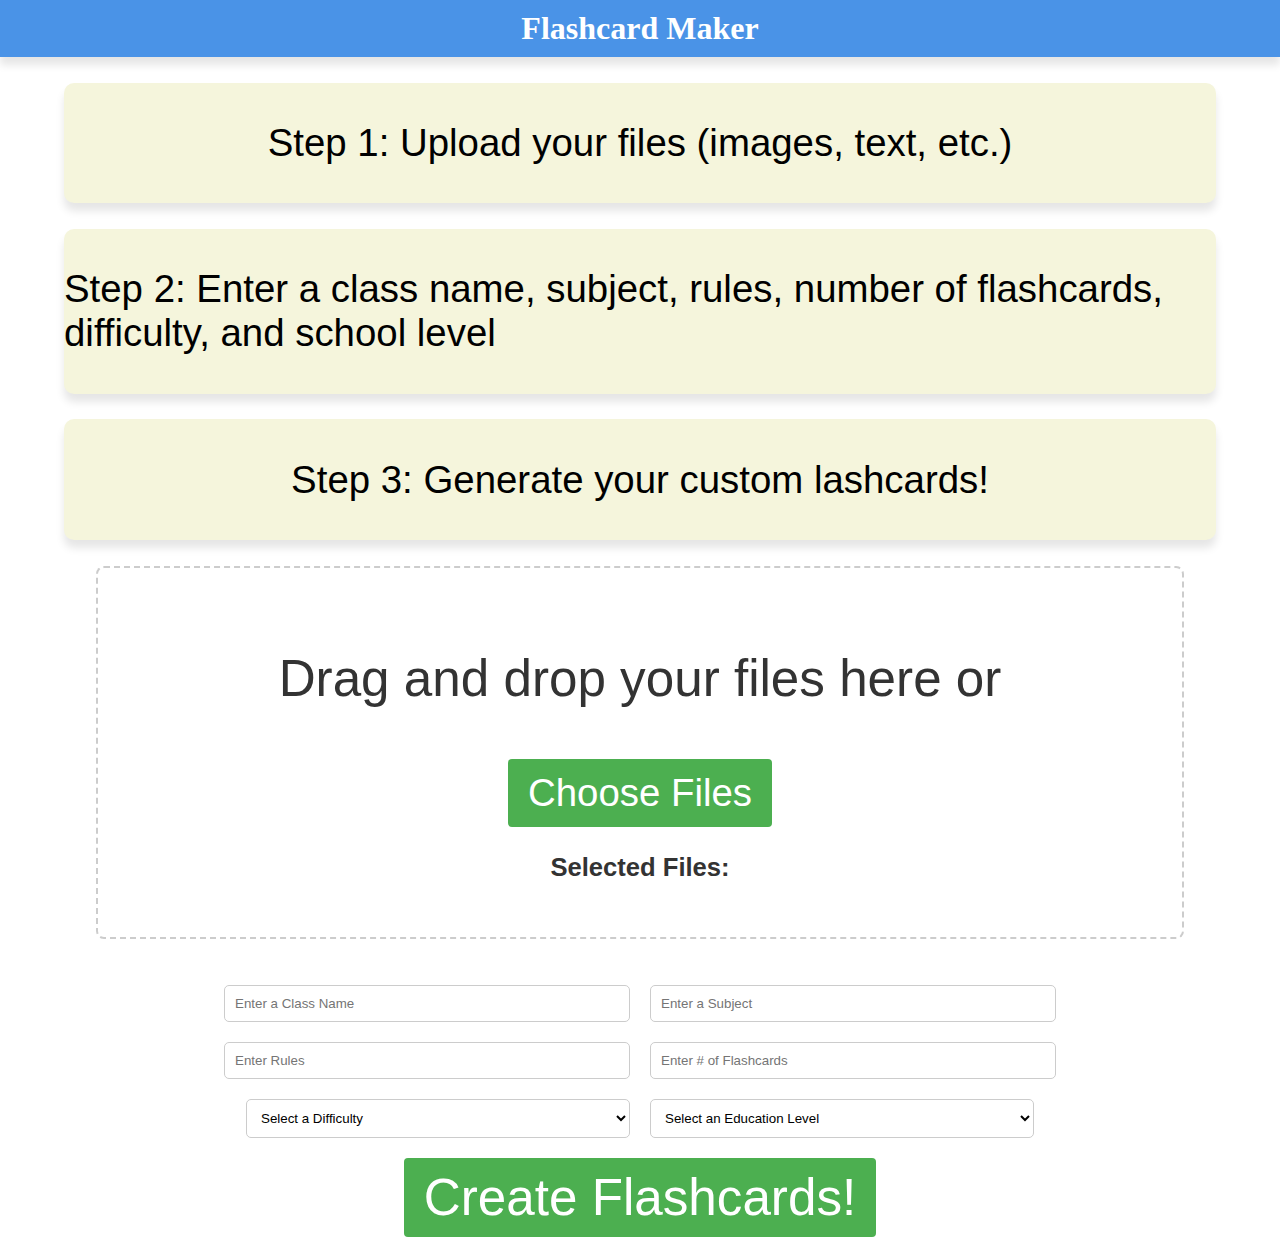
==== src/frontend/templates/form.html @ 0c18f30f "Added to html and css" ====
<!DOCTYPE html>
<html lang="en">
  <head>
    <meta charset="UTF-8">
    <meta name="viewport" content="width=device-width, initial-scale=1.0">
    <meta http-equiv="X-UA-Compatible" content="ie=edge">
    <title>Flashcard Maker</title>
    <link rel="stylesheet" href="../static/form.css">
  </head>
  <body>
    <h1 class="webname">Flashcard Maker</h1>
    <p class="about"></p>
    <div class="steps">
      <p class="instructions">Step 1: Upload your files (images, text, etc.)</p>

    </div>
    <div class="steps">
      <p class="instructions">Step 2: Enter a class name, subject, rules, number of flashcards, difficulty, and school level</p>
    </div>
    <div class="steps">
      <p class="instructions">Step 3: Generate your custom lashcards!</p>
    </div>
    <form id="form" action="/build" method="post" enctype="multipart/form-data">
      
      <div class="file-upload-container" id="fileUploadContainer">
        <input type="file" id="fileInput" multiple>
        <p>Drag and drop your files here or</p>
        <button class="custom-btn" onclick="document.getElementById('fileInput').click();">Choose Files</button>
        <h3 class="fileNames">Selected Files:</h3>
        <ul id="fileList"></ul>
      </div>
      <br><br>

      <div class="fields1">
        <input type="text" name="course_name" class="field" id="course_name" placeholder="Enter a Class Name" onfocus="this.placeholder=''" onblur="this.placeholder='Enter a Class Name'" required>
        <input type="text" name="subject" class="field" id="subject" placeholder="Enter a Subject" onfocus="this.placeholder=''" onblur="this.placeholder='Enter a Subject'" required>
      </div>

      <div class="fields2">
        <input type="text" name="rules" class="field" id="rules" placeholder="Enter Rules" onfocus="this.placeholder=''" onblur="this.placeholder='Enter Rules'" required>
        <input type="number" name="num_flash_cards" class="field" id="num_flash_cards" placeholder="Enter # of Flashcards" min="1" onfocus="this.placeholder=''" onblur="this.placeholder='Enter # of Flashcards'">
      </div>

      <div class="fields3">
      <select class="field" id="difficulty" name="difficulty">
        <option value="" disabled selected>Select a Difficulty</option>
        <option value="easy">Easy</option>
        <option value="medium">Medium</option>
        <option value="hard">Hard</option>
      </select>
      <select class="field" id="school_level" name="school_level">
        <option value="" disabled selected>Select an Education Level</option>
        <option value="elementary">Elementary School</option>
        <option value="middle">Middle School</option>
        <option value="high">High School</option>
        <option value="university">University</option>
        <option value="grad">Grad School</option>
      </select>
      </div>
    <div class="submit">
      <input class="submit-button" type="submit" value="Create Flashcards!">
    </div>

    </form>


    <script src="../static/formRules.js"></script>
  </body>
</html>
---- src/frontend/static/form.css ----
body {
    justify-content: center;
    align-items: center;
    height: 100vh;
    margin: 0;
    font-family: Arial, sans-serif;
    background-color: white
}

.webname {
    display: flex;
    justify-content: center;
    background-color: #4a93e7;
    font-family: "Segoe UI";
    text-align: center;
    width: 100;
    margin-top: 0;
    padding: 10px;
    color: white;
    top: 0;
    box-shadow: 0px 8px 8px rgba(0, 0, 0, 0.1);
}

form {
    flex-direction: column;
}

form input {
    margin: 10px;
    padding: 10px;
    border-radius: 5px;
    border: 1px solid #ccc;
}

form select {
    margin: 10px;
    padding: 10px;
    border-radius: 5px;
    border: 1px solid #ccc;
    background-color: white;
    cursor: pointer;
}

.file-upload-container {
    margin: auto;
    width: 80%;
    padding: 30px;
    border: 2px dashed #ccc;
    border-radius: 8px;
    text-align: center;
    font-size: 16px;
    color: #333;
    cursor: pointer;
}

.file-upload-container p {
    font-size: 4vw;
}

.file-upload-container:hover {
    background-color: #f0f0f0;
}

.file-upload-container.dragover {
    border-color: #1ad4c2;
    background-color: #e8f5e9;
}

/* Hiding the default file input button */
#fileInput {
    display: none;
}

/* Custom button style */
.custom-btn {
    display: inline-block;
    padding: 12px 20px;
    background-color: #4CAF50;
    color: white;
    font-size: 3vw;
    border: none;
    border-radius: 4px;
    cursor: pointer;
}

.custom-btn:hover {
    background-color: #45a049;
}

.fileNames {
    text-align: center;
    font-size: 2vw;
}

ul {
    list-style: none;
    padding: 0; /* Removes default left padding */
    margin: 0; /* Removes default margin (optional) */
    font-size: 2vw;
}

.field {
    width: 30%;
}

.fields1 {
    display: flex;
    justify-content: center;
    align-items: center;
}

.fields2 {
    display: flex;
    justify-content: center;
    align-items: center;
}

.fields3 {
    display: flex;
    justify-content: center;
    align-items: center;
}

.submit {
    display: flex;
    justify-content: center;
    align-items: center;
}

.submit-button {
    padding: 10px 20px;
    background-color: #4CAF50;
    color: white;
    font-size: 4vw;
    border: none;
    border-radius: 4px;
    cursor: pointer;
}

.steps {
    display: flex;
    justify-content: center;
    align-items: center;
    font-size: 3vw;
    background-color: beige;
    margin: 2% 5%;
    border-radius: 10px;
    box-shadow: 0px 8px 8px rgba(0, 0, 0, 0.1);
}
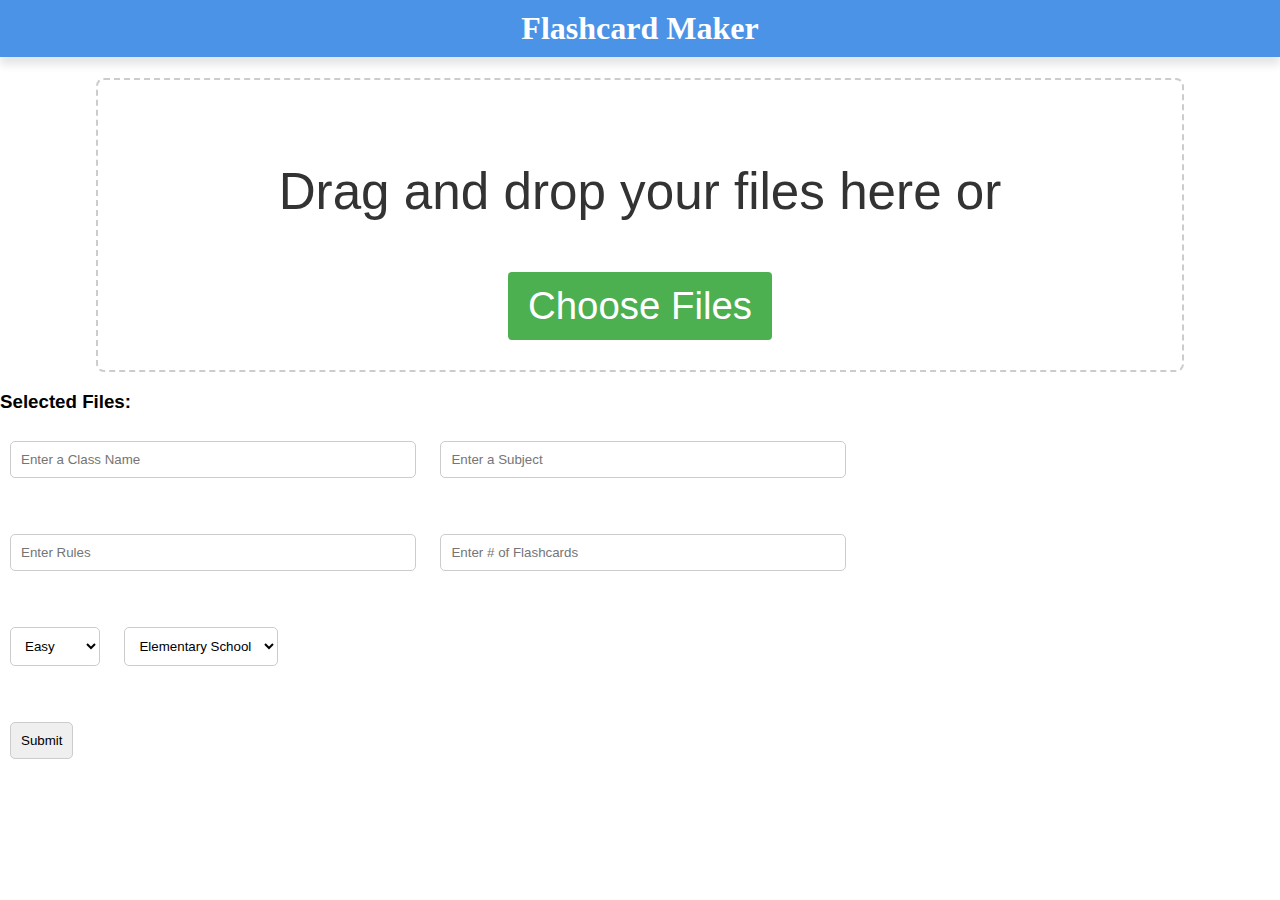
==== commit 8c0acc54: "Fixed File Input" ====
--- a/src/frontend/templates/form.html
+++ b/src/frontend/templates/form.html
@@ -9,47 +9,35 @@
   </head>
   <body>
     <h1 class="webname">Flashcard Maker</h1>
-    <p class="about"></p>
-    <div class="steps">
-      <p class="instructions">Step 1: Upload your files (images, text, etc.)</p>
 
-    </div>
-    <div class="steps">
-      <p class="instructions">Step 2: Enter a class name, subject, rules, number of flashcards, difficulty, and school level</p>
-    </div>
-    <div class="steps">
-      <p class="instructions">Step 3: Generate your custom lashcards!</p>
-    </div>
-    <form id="form" action="/build" method="post" enctype="multipart/form-data">
-      
+    <form id="file-input" action="/build" method="post" enctype="multipart/form-data">
       <div class="file-upload-container" id="fileUploadContainer">
         <input type="file" id="fileInput" multiple>
         <p>Drag and drop your files here or</p>
         <button class="custom-btn" onclick="document.getElementById('fileInput').click();">Choose Files</button>
-        <h3 class="fileNames">Selected Files:</h3>
-        <ul id="fileList"></ul>
+      </div>
+  
+      <h3>Selected Files:</h3>
+      <ul id="fileList"></ul>
+      <div>
+        <input type="text" name="course_name" class="field" id="course_name" placeholder="Enter a Class Name" onfocus="this.placeholder=''" onblur="this.placeholder='Enter a Class Name'" required>
+        <input type="text" name="subject" class="field" id="subject" placeholder="Enter a Subject" onfocus="this.placeholder=''" onblur="this.placeholder='Enter a Subject'" required>
+      </div>
+      <br><br>
+      <div>
+        <input type="text" name="rules" class="field" id="rules" placeholder="Enter Rules" onfocus="this.placeholder=''" onblur="this.placeholder='Enter Rules'" required>
+        <input type="number" name="num_flash_cards" class="field" id="num_flash_cards" placeholder="Enter # of Flashcards" min="1" onfocus="this.placeholder=''" onblur="this.placeholder='Enter # of Flashcards'">
       </div>
       <br><br>
 
-      <div class="fields1">
-        <input type="text" name="course_name" class="field" id="course_name" placeholder="Enter a Class Name" onfocus="this.placeholder=''" onblur="this.placeholder='Enter a Class Name'" required>
-        <input type="text" name="subject" class="field" id="subject" placeholder="Enter a Subject" onfocus="this.placeholder=''" onblur="this.placeholder='Enter a Subject'" required>
-      </div>
-
-      <div class="fields2">
-        <input type="text" name="rules" class="field" id="rules" placeholder="Enter Rules" onfocus="this.placeholder=''" onblur="this.placeholder='Enter Rules'" required>
-        <input type="number" name="num_flash_cards" class="field" id="num_flash_cards" placeholder="Enter # of Flashcards" min="1" onfocus="this.placeholder=''" onblur="this.placeholder='Enter # of Flashcards'">
-      </div>
-
-      <div class="fields3">
-      <select class="field" id="difficulty" name="difficulty">
-        <option value="" disabled selected>Select a Difficulty</option>
+      <div>
+      <select id="difficulty" name="difficulty">
         <option value="easy">Easy</option>
         <option value="medium">Medium</option>
         <option value="hard">Hard</option>
       </select>
-      <select class="field" id="school_level" name="school_level">
-        <option value="" disabled selected>Select an Education Level</option>
+
+      <select id="school_level" name="school_level">
         <option value="elementary">Elementary School</option>
         <option value="middle">Middle School</option>
         <option value="high">High School</option>
@@ -57,12 +45,13 @@
         <option value="grad">Grad School</option>
       </select>
       </div>
-    <div class="submit">
-      <input class="submit-button" type="submit" value="Create Flashcards!">
-    </div>
+    
+    <br><br>
 
+    <input type="submit" value="Submit">
     </form>
 
+    <br><br>
 
     <script src="../static/formRules.js"></script>
   </body>
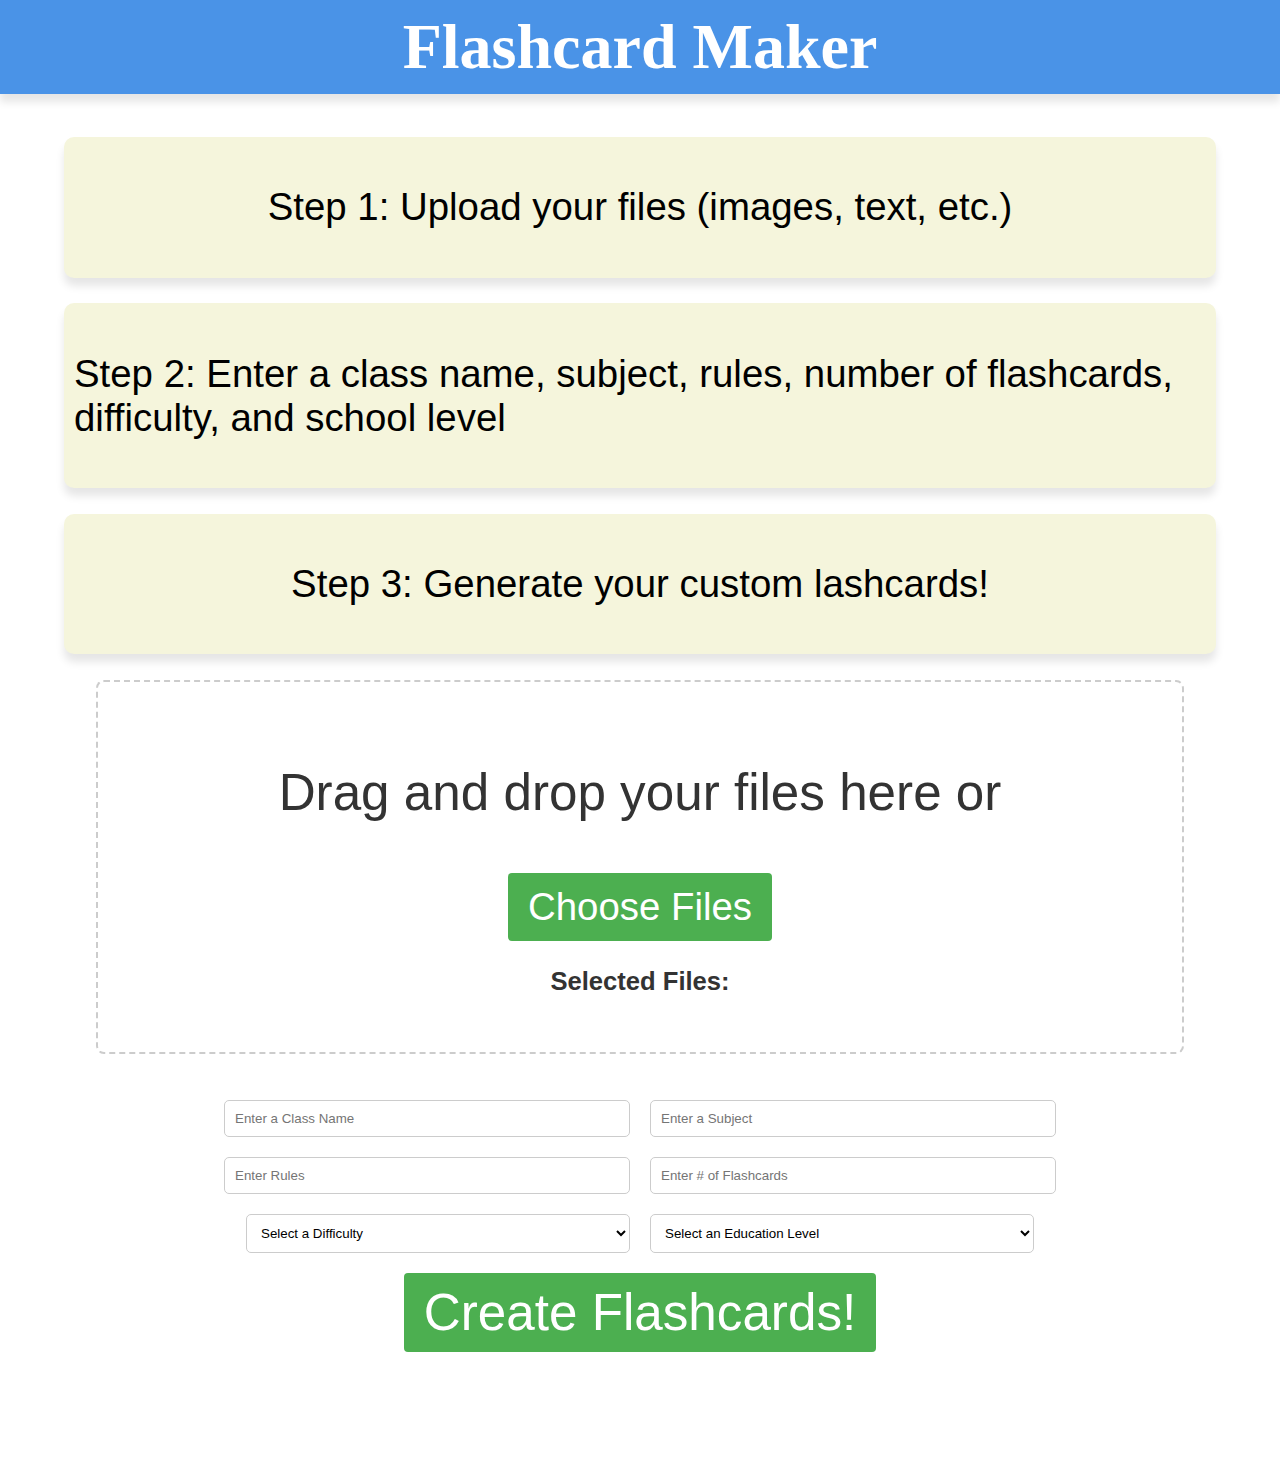
==== commit a723bf2c: "Renamed File Input" ====
--- a/src/frontend/templates/form.html
+++ b/src/frontend/templates/form.html
@@ -9,35 +9,47 @@
   </head>
   <body>
     <h1 class="webname">Flashcard Maker</h1>
+    <p class="about"></p>
+    <div class="steps">
+      <p class="instructions">Step 1: Upload your files (images, text, etc.)</p>
 
+    </div>
+    <div class="steps">
+      <p class="instructions">Step 2: Enter a class name, subject, rules, number of flashcards, difficulty, and school level</p>
+    </div>
+    <div class="steps">
+      <p class="instructions">Step 3: Generate your custom lashcards!</p>
+    </div>
     <form id="file-input" action="/build" method="post" enctype="multipart/form-data">
+      
       <div class="file-upload-container" id="fileUploadContainer">
         <input type="file" id="fileInput" multiple>
         <p>Drag and drop your files here or</p>
         <button class="custom-btn" onclick="document.getElementById('fileInput').click();">Choose Files</button>
+        <h3 class="fileNames">Selected Files:</h3>
+        <ul id="fileList"></ul>
       </div>
-  
-      <h3>Selected Files:</h3>
-      <ul id="fileList"></ul>
-      <div>
+      <br><br>
+
+      <div class="fields1">
         <input type="text" name="course_name" class="field" id="course_name" placeholder="Enter a Class Name" onfocus="this.placeholder=''" onblur="this.placeholder='Enter a Class Name'" required>
         <input type="text" name="subject" class="field" id="subject" placeholder="Enter a Subject" onfocus="this.placeholder=''" onblur="this.placeholder='Enter a Subject'" required>
       </div>
-      <br><br>
-      <div>
+
+      <div class="fields2">
         <input type="text" name="rules" class="field" id="rules" placeholder="Enter Rules" onfocus="this.placeholder=''" onblur="this.placeholder='Enter Rules'" required>
         <input type="number" name="num_flash_cards" class="field" id="num_flash_cards" placeholder="Enter # of Flashcards" min="1" onfocus="this.placeholder=''" onblur="this.placeholder='Enter # of Flashcards'">
       </div>
-      <br><br>
 
-      <div>
-      <select id="difficulty" name="difficulty">
+      <div class="fields3">
+      <select class="field" id="difficulty" name="difficulty">
+        <option value="" disabled selected>Select a Difficulty</option>
         <option value="easy">Easy</option>
         <option value="medium">Medium</option>
         <option value="hard">Hard</option>
       </select>
-
-      <select id="school_level" name="school_level">
+      <select class="field" id="school_level" name="school_level">
+        <option value="" disabled selected>Select an Education Level</option>
         <option value="elementary">Elementary School</option>
         <option value="middle">Middle School</option>
         <option value="high">High School</option>
@@ -45,12 +57,14 @@
         <option value="grad">Grad School</option>
       </select>
       </div>
+    <div class="submit">
+      <input class="submit-button" type="submit" value="Create Flashcards!">
+    </div>
     
-    <br><br>
-
-    <input type="submit" value="Submit">
     </form>
 
+    <br><br>
+    <br><br>
     <br><br>
 
     <script src="../static/formRules.js"></script>
--- a/src/frontend/static/form.css
+++ b/src/frontend/static/form.css
@@ -144,6 +144,12 @@
     font-size: 3vw;
     background-color: beige;
     margin: 2% 5%;
+    padding: 10px;
     border-radius: 10px;
     box-shadow: 0px 8px 8px rgba(0, 0, 0, 0.1);
+}
+
+h1 {
+    font-size: 5vw;
+    text-align: center;
 }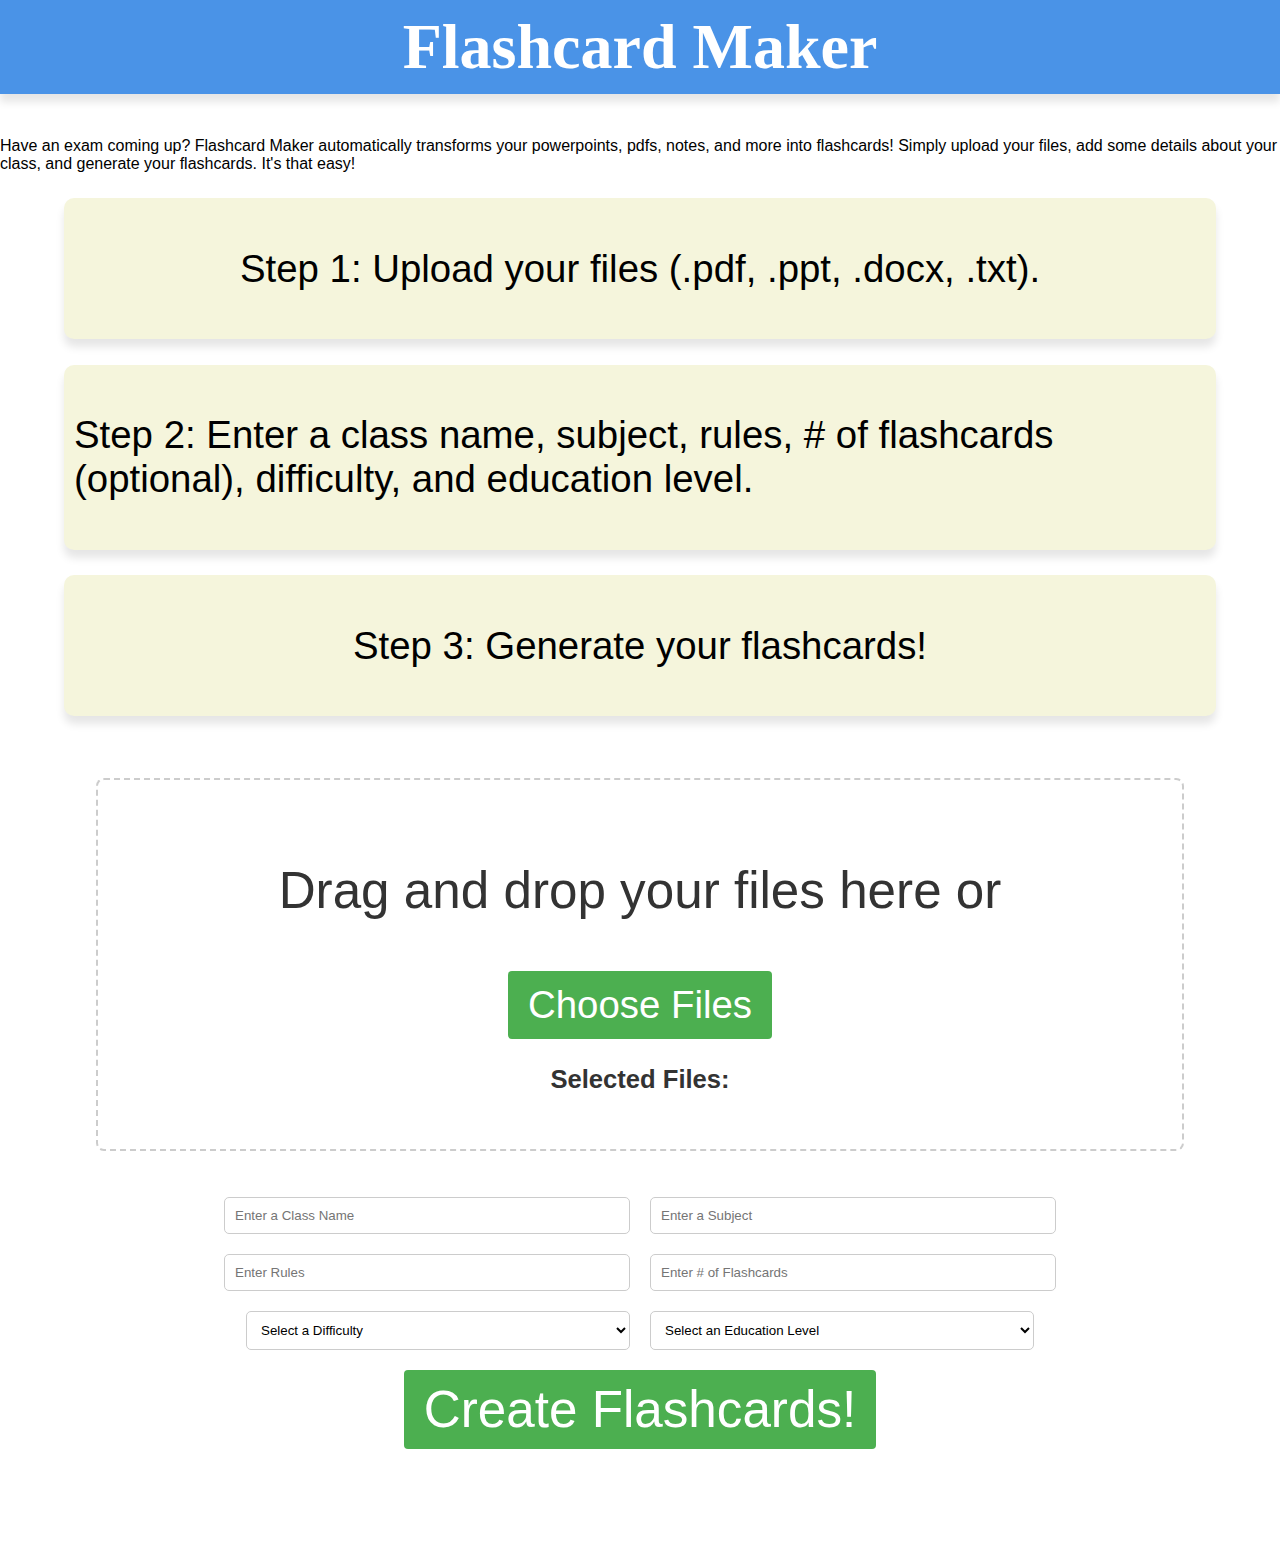
==== commit 9fe4a964: "Changed some text" ====
--- a/src/frontend/templates/form.html
+++ b/src/frontend/templates/form.html
@@ -9,23 +9,26 @@
   </head>
   <body>
     <h1 class="webname">Flashcard Maker</h1>
-    <p class="about"></p>
+    <p class="about">Have an exam coming up? Flashcard Maker automatically transforms your powerpoints, pdfs, notes, and more into flashcards!
+      Simply upload your files, add some details about your class, and generate your flashcards. It's that easy!
+    </p>
     <div class="steps">
-      <p class="instructions">Step 1: Upload your files (images, text, etc.)</p>
-
+      <p class="instructions">Step 1: Upload your files (.pdf, .ppt, .docx, .txt).</p>
     </div>
     <div class="steps">
-      <p class="instructions">Step 2: Enter a class name, subject, rules, number of flashcards, difficulty, and school level</p>
+      <p class="instructions">Step 2: Enter a class name, subject, rules, # of flashcards (optional), difficulty, and education level.</p>
     </div>
+
     <div class="steps">
-      <p class="instructions">Step 3: Generate your custom lashcards!</p>
+      <p class="instructions">Step 3: Generate your flashcards!</p>
     </div>
+    <br><br>
     <form id="file-input" action="/build" method="post" enctype="multipart/form-data">
       
       <div class="file-upload-container" id="fileUploadContainer">
-        <input type="file" id="fileInput" multiple>
+        <input type="file" accept=".pdf, .txt, .pptx, .docx, .ppt" id="fileInput" name="subject_material" multiple>
         <p>Drag and drop your files here or</p>
-        <button class="custom-btn" onclick="document.getElementById('fileInput').click();">Choose Files</button>
+        <button class="custom-btn" type="button" onclick="document.getElementById('fileInput').click();">Choose Files</button>
         <h3 class="fileNames">Selected Files:</h3>
         <ul id="fileList"></ul>
       </div>
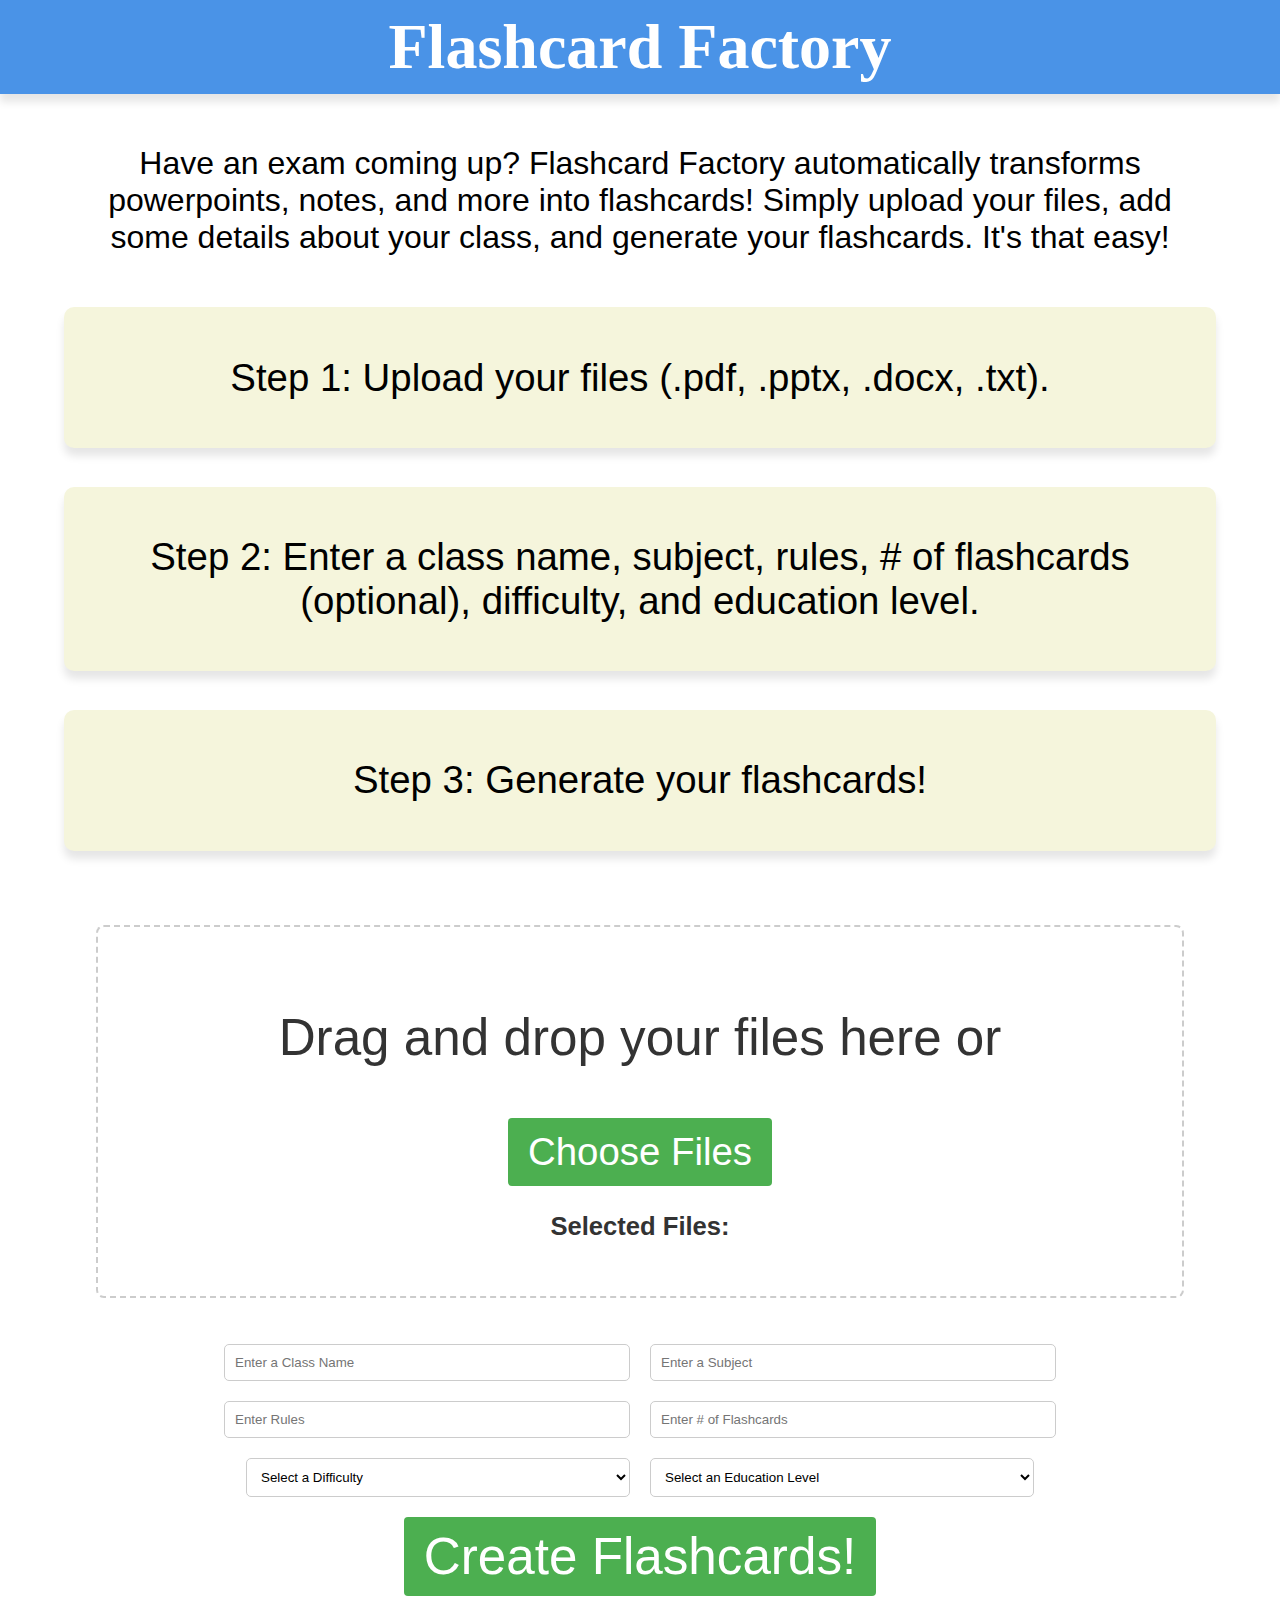
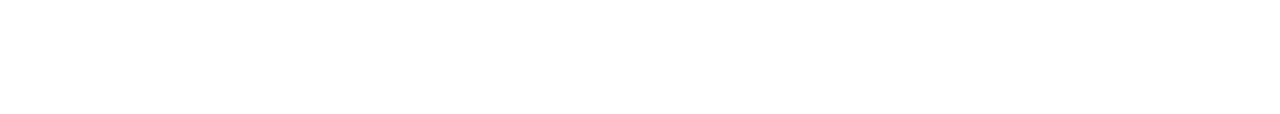
==== commit 37a59fbf: "better reqs, slight change to form" ====
--- a/src/frontend/templates/form.html
+++ b/src/frontend/templates/form.html
@@ -8,17 +8,16 @@
     <link rel="stylesheet" href="../static/form.css">
   </head>
   <body>
-    <h1 class="webname">Flashcard Maker</h1>
-    <p class="about">Have an exam coming up? Flashcard Maker automatically transforms your powerpoints, pdfs, notes, and more into flashcards!
+    <h1 class="webname">Flashcard Factory</h1>
+    <p class="about">Have an exam coming up? Flashcard Factory automatically transforms powerpoints, notes, and more into flashcards!
       Simply upload your files, add some details about your class, and generate your flashcards. It's that easy!
     </p>
     <div class="steps">
-      <p class="instructions">Step 1: Upload your files (.pdf, .ppt, .docx, .txt).</p>
+      <p class="instructions">Step 1: Upload your files (.pdf, .pptx, .docx, .txt).</p>
     </div>
     <div class="steps">
       <p class="instructions">Step 2: Enter a class name, subject, rules, # of flashcards (optional), difficulty, and education level.</p>
     </div>
-
     <div class="steps">
       <p class="instructions">Step 3: Generate your flashcards!</p>
     </div>
@@ -38,20 +37,19 @@
         <input type="text" name="course_name" class="field" id="course_name" placeholder="Enter a Class Name" onfocus="this.placeholder=''" onblur="this.placeholder='Enter a Class Name'" required>
         <input type="text" name="subject" class="field" id="subject" placeholder="Enter a Subject" onfocus="this.placeholder=''" onblur="this.placeholder='Enter a Subject'" required>
       </div>
-
       <div class="fields2">
         <input type="text" name="rules" class="field" id="rules" placeholder="Enter Rules" onfocus="this.placeholder=''" onblur="this.placeholder='Enter Rules'" required>
         <input type="number" name="num_flash_cards" class="field" id="num_flash_cards" placeholder="Enter # of Flashcards" min="1" onfocus="this.placeholder=''" onblur="this.placeholder='Enter # of Flashcards'">
       </div>
 
       <div class="fields3">
-      <select class="field" id="difficulty" name="difficulty">
+      <select class="field" id="difficulty" name="difficulty" required>
         <option value="" disabled selected>Select a Difficulty</option>
         <option value="easy">Easy</option>
         <option value="medium">Medium</option>
         <option value="hard">Hard</option>
       </select>
-      <select class="field" id="school_level" name="school_level">
+      <select class="field" id="school_level" name="school_level" required>
         <option value="" disabled selected>Select an Education Level</option>
         <option value="elementary">Elementary School</option>
         <option value="middle">Middle School</option>
--- a/src/frontend/static/form.css
+++ b/src/frontend/static/form.css
@@ -140,16 +140,25 @@
 .steps {
     display: flex;
     justify-content: center;
+    text-align: center;
     align-items: center;
     font-size: 3vw;
     background-color: beige;
-    margin: 2% 5%;
+    margin: 3% 5%;
     padding: 10px;
     border-radius: 10px;
     box-shadow: 0px 8px 8px rgba(0, 0, 0, 0.1);
+    font-family: Arial, sans-serif;
+    
 }
 
 h1 {
     font-size: 5vw;
     text-align: center;
+}
+
+.about {
+    text-align: center;
+    font-size: 2.5vw;
+    margin: 4% 7%;
 }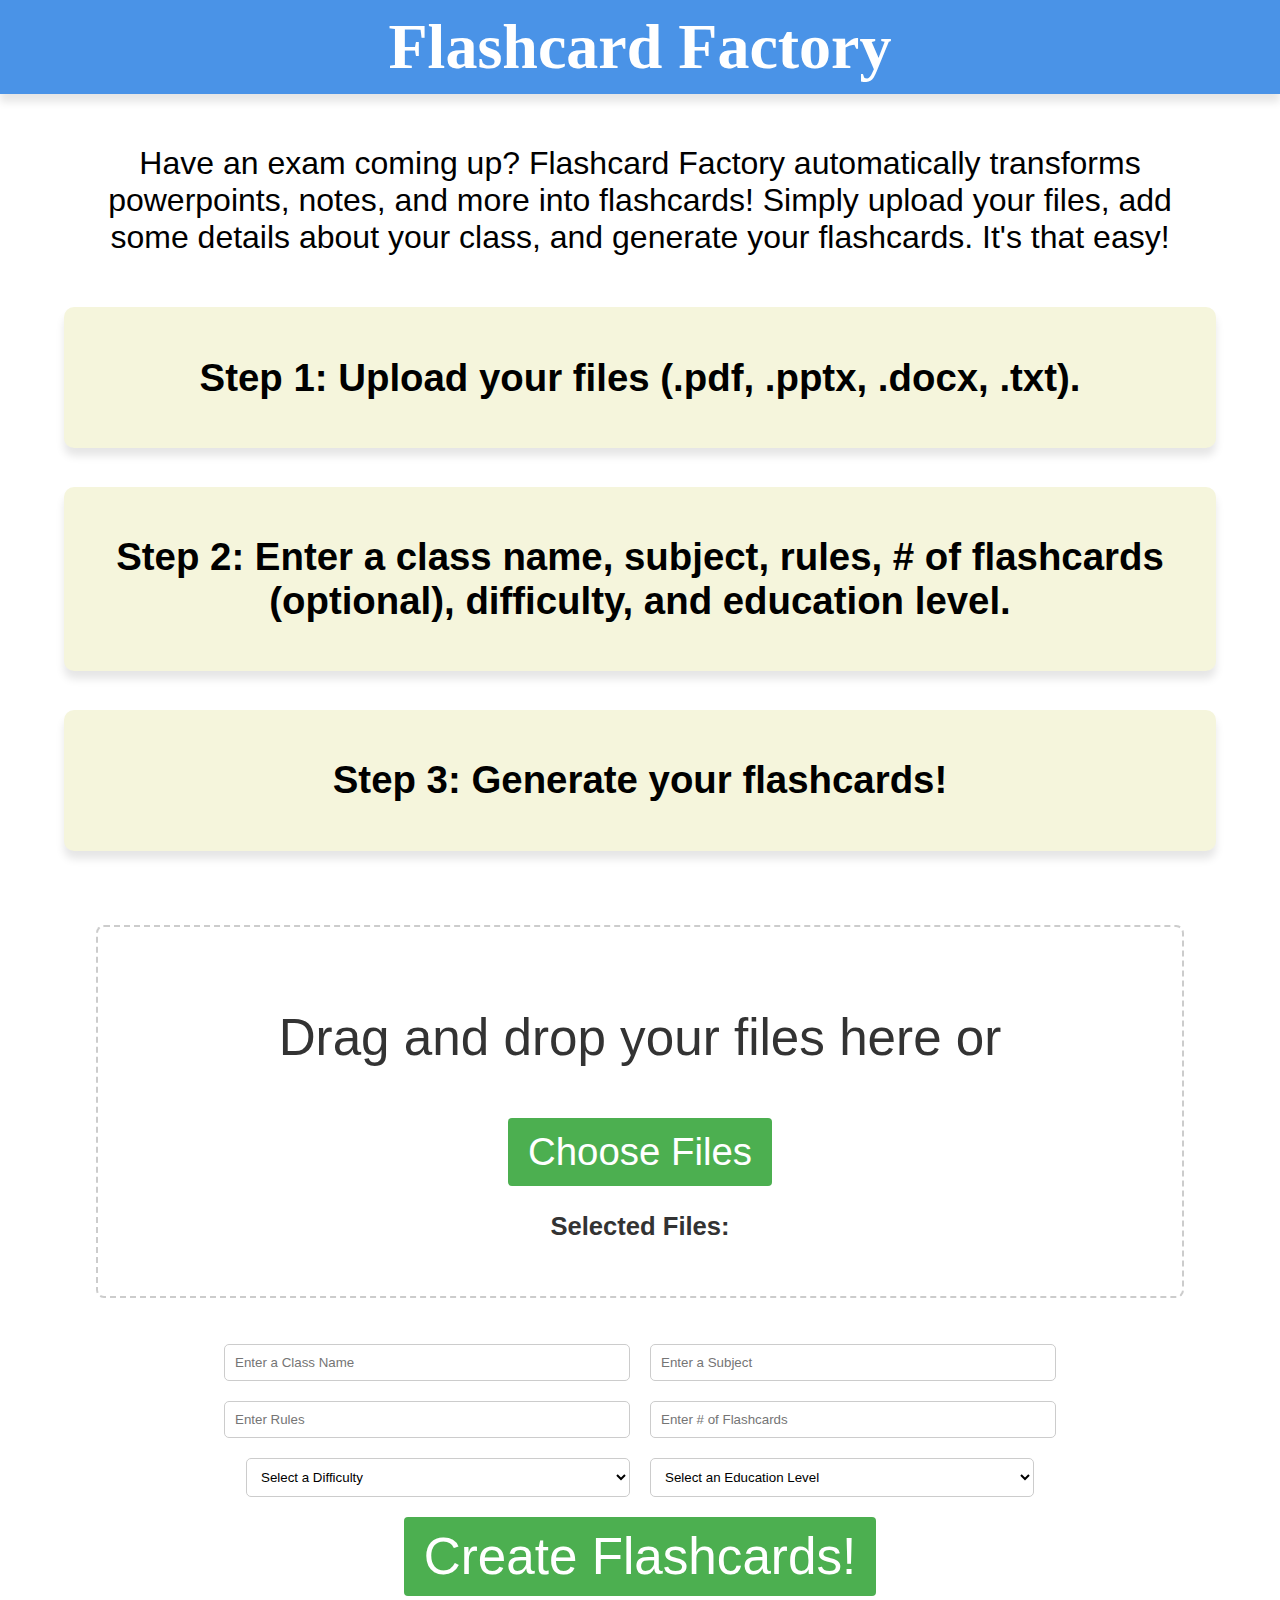
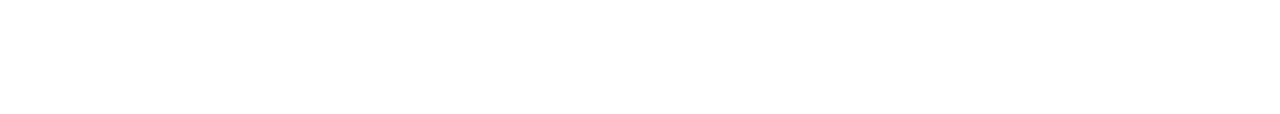
==== commit 61e35dd6: "Merge branch 'main' of github.com:cbarbes1/HenHacks2025" ====
--- a/src/frontend/templates/form.html
+++ b/src/frontend/templates/form.html
@@ -4,7 +4,7 @@
     <meta charset="UTF-8">
     <meta name="viewport" content="width=device-width, initial-scale=1.0">
     <meta http-equiv="X-UA-Compatible" content="ie=edge">
-    <title>Flashcard Maker</title>
+    <title>Flashcard Factory</title>
     <link rel="stylesheet" href="../static/form.css">
   </head>
   <body>
--- a/src/frontend/static/form.css
+++ b/src/frontend/static/form.css
@@ -66,12 +66,10 @@
     background-color: #e8f5e9;
 }
 
-/* Hiding the default file input button */
 #fileInput {
     display: none;
 }
 
-/* Custom button style */
 .custom-btn {
     display: inline-block;
     padding: 12px 20px;
@@ -94,8 +92,8 @@
 
 ul {
     list-style: none;
-    padding: 0; /* Removes default left padding */
-    margin: 0; /* Removes default margin (optional) */
+    padding: 0;
+    margin: 0;
     font-size: 2vw;
 }
 
@@ -137,7 +135,13 @@
     cursor: pointer;
 }
 
+.submit-button:hover {
+    background-color: #45a049;
+}
+
 .steps {
+    font-family: 'Segoe UI';
+    font-weight: bold;
     display: flex;
     justify-content: center;
     text-align: center;
@@ -161,4 +165,4 @@
     text-align: center;
     font-size: 2.5vw;
     margin: 4% 7%;
-}+}
